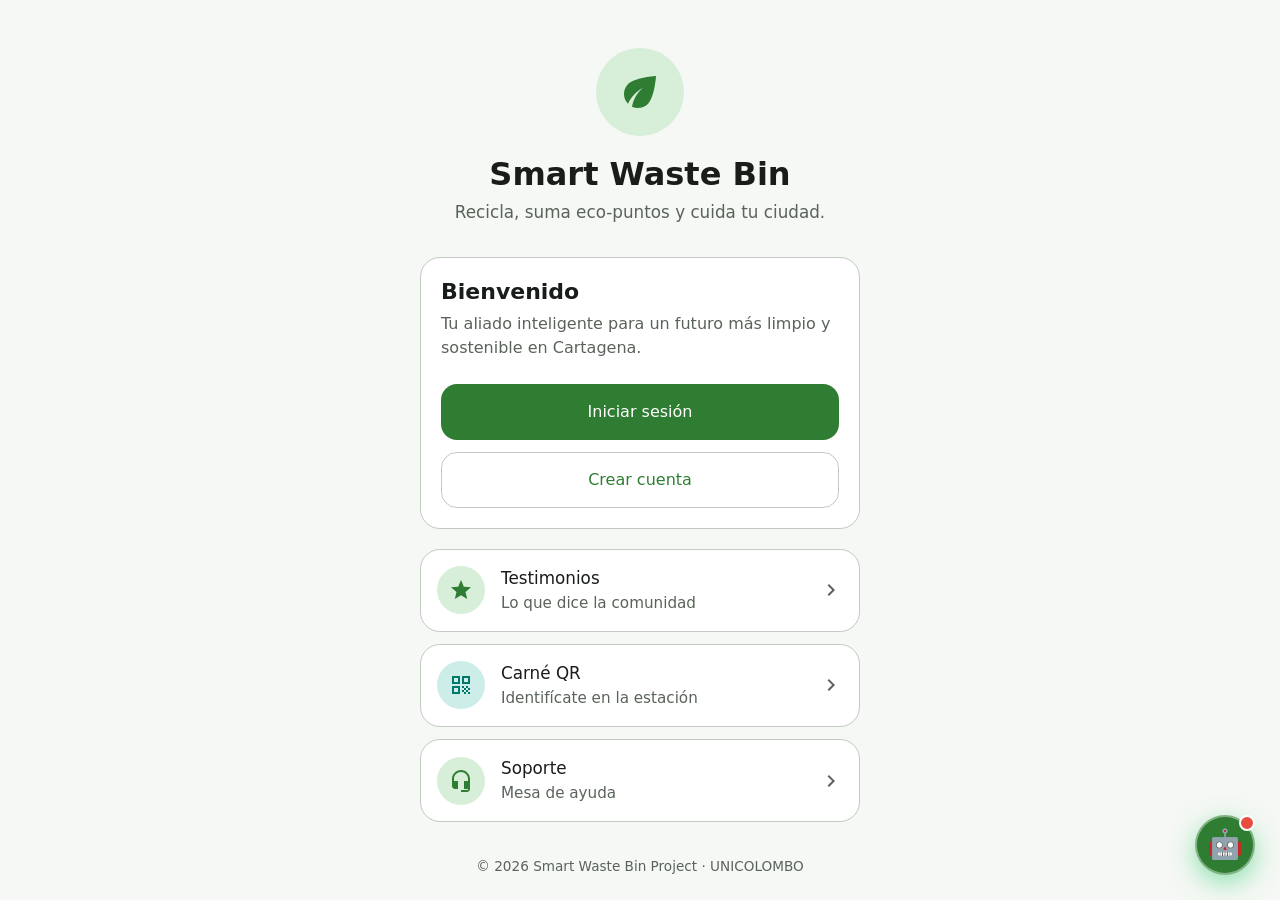
==== index.html @ be02cf85 "Smart Waste Bin: web, API móvil y despliegue en Render + Aiven - Web y API comparten base de datos y" ====
<!DOCTYPE html>
<html lang="es">
<head>
    <meta charset="UTF-8">
    <meta name="viewport" content="width=device-width, initial-scale=1.0">
    <meta http-equiv="Cache-Control" content="no-cache, must-revalidate">
    <title>Smart Waste Bin</title>
    <link rel="stylesheet" href="eco_widgets.css">
    <link rel="stylesheet" href="app.css">
</head>
<body>
    <main class="acceso">
        <div class="acceso-marca">
            <span class="circulo grande"><svg class="icono"><use href="iconos.svg#eco"></use></svg></span>
            <h1>Smart Waste Bin</h1>
            <p>Recicla, suma eco-puntos y cuida tu ciudad.</p>
        </div>

        <div class="tarjeta">
            <h2 style="font-size:1.375rem">Bienvenido</h2>
            <p class="texto-sec" style="margin:6px 0 0">Tu aliado inteligente para un futuro más limpio y sostenible en Cartagena.</p>
            <div class="botones">
                <a href="login.html" class="boton bloque">Iniciar sesión</a>
                <a href="insertar_usuario.html" class="boton contorno bloque">Crear cuenta</a>
            </div>
        </div>

        <div class="acciones" style="width:100%;max-width:440px;margin-top:20px;grid-template-columns:1fr">
            <button class="accion" type="button" onclick="window.abrirEcoModal('ecoModalTestimonios')">
                <span class="circulo"><svg class="icono"><use href="iconos.svg#star"></use></svg></span>
                <span class="accion-cuerpo"><span class="accion-titulo">Testimonios</span><br><span class="accion-sub">Lo que dice la comunidad</span></span>
                <svg class="icono"><use href="iconos.svg#chevron"></use></svg>
            </button>
            <button class="accion" type="button" onclick="window.abrirModalQR('Ciudadano UNICOLOMBO', '001')">
                <span class="circulo secundario"><svg class="icono"><use href="iconos.svg#qr"></use></svg></span>
                <span class="accion-cuerpo"><span class="accion-titulo">Carné QR</span><br><span class="accion-sub">Identifícate en la estación</span></span>
                <svg class="icono"><use href="iconos.svg#chevron"></use></svg>
            </button>
            <button class="accion" type="button" onclick="window.abrirEcoModal('ecoModalSoporte')">
                <span class="circulo"><svg class="icono"><use href="iconos.svg#soporte"></use></svg></span>
                <span class="accion-cuerpo"><span class="accion-titulo">Soporte</span><br><span class="accion-sub">Mesa de ayuda</span></span>
                <svg class="icono"><use href="iconos.svg#chevron"></use></svg>
            </button>
        </div>

        <div class="acceso-pie">&copy; 2026 Smart Waste Bin Project · UNICOLOMBO</div>
    </main>
    <script src="eco_widgets.js"></script>
</body>
</html>
---- eco_widgets.css ----
/* ==========================================================================
   SMART WASTE BIN (SWB) - ECO WIDGETS & NOTIFICATIONS SYSTEM
   Estilos para Chatbot Gemini, Testimonios, Soporte, Carné QR y Loading Screen
   Diseño: Glassmorphism responsivo con tonos verde ecológico (#2ecc71 / #27ae60)
   ========================================================================== */

:root {
    --eco-green: #2ecc71;
    --eco-dark-green: #27ae60;
    --eco-glass-bg: rgba(255, 255, 255, 0.12);
    --eco-glass-border: rgba(255, 255, 255, 0.25);
    --eco-glass-shadow: 0 8px 32px rgba(0, 0, 0, 0.3);
}

/* --------------------------------------------------------------------------
   1. OVERLAY DE PANTALLA DE CARGA (LOADING SCREEN DEL SISTEMA)
   -------------------------------------------------------------------------- */
#ecoLoadingOverlay {
    display: none;
    position: fixed;
    top: 0;
    left: 0;
    width: 100vw;
    height: 100vh;
    background: rgba(15, 23, 42, 0.75);
    backdrop-filter: blur(12px);
    -webkit-backdrop-filter: blur(12px);
    z-index: 99999;
    justify-content: center;
    align-items: center;
    flex-direction: column;
    color: white;
    font-family: 'Segoe UI', Tahoma, Geneva, Verdana, sans-serif;
    transition: all 0.3s ease;
}

.eco-spinner-container {
    position: relative;
    width: 80px;
    height: 80px;
    display: flex;
    justify-content: center;
    align-items: center;
}

.eco-spinner-ring {
    position: absolute;
    width: 100%;
    height: 100%;
    border-radius: 50%;
    border: 4px solid rgba(46, 204, 113, 0.2);
    border-top: 4px solid var(--eco-green);
    animation: ecoSpin 1s linear infinite;
}

.eco-spinner-icon {
    font-size: 2rem;
    animation: ecoPulse 1.5s ease-in-out infinite;
}

#ecoLoadingText {
    margin-top: 20px;
    font-size: 1.2rem;
    font-weight: 600;
    text-shadow: 0 2px 8px rgba(0,0,0,0.4);
    letter-spacing: 0.5px;
}

#ecoLoadingSubtext {
    margin-top: 6px;
    font-size: 0.9rem;
    color: rgba(255, 255, 255, 0.75);
}

@keyframes ecoSpin {
    0% { transform: rotate(0deg); }
    100% { transform: rotate(360deg); }
}

@keyframes ecoPulse {
    0%, 100% { transform: scale(0.9); opacity: 0.8; }
    50% { transform: scale(1.1); opacity: 1; }
}

/* --------------------------------------------------------------------------
   2. BOTÓN FLOTANTE Y VENTANA CHATBOT (GEMINI ECO-AI)
   -------------------------------------------------------------------------- */
.eco-chatbot-fab {
    position: fixed;
    bottom: 25px;
    right: 25px;
    background: linear-gradient(135deg, #2ecc71, #0f766e);
    color: white;
    width: 60px;
    height: 60px;
    border-radius: 50%;
    box-shadow: 0 8px 25px rgba(46, 204, 113, 0.5);
    display: flex;
    justify-content: center;
    align-items: center;
    cursor: pointer;
    z-index: 9999;
    transition: all 0.3s cubic-bezier(0.175, 0.885, 0.32, 1.275);
    border: 2px solid rgba(255, 255, 255, 0.4);
}

.eco-chatbot-fab:hover {
    transform: scale(1.1) translateY(-3px);
    box-shadow: 0 12px 30px rgba(46, 204, 113, 0.7);
}

.eco-chatbot-badge {
    position: absolute;
    top: -2px;
    right: -2px;
    background: #e74c3c;
    width: 16px;
    height: 16px;
    border-radius: 50%;
    border: 2px solid white;
}

/* Ventana emergente del Chatbot */
.eco-chat-window {
    display: none;
    position: fixed;
    bottom: 95px;
    right: 25px;
    width: 380px;
    max-width: calc(100vw - 40px);
    height: 520px;
    max-height: calc(100vh - 120px);
    background: rgba(20, 30, 45, 0.85);
    backdrop-filter: blur(25px);
    -webkit-backdrop-filter: blur(25px);
    border-radius: 20px;
    border: 1px solid rgba(255, 255, 255, 0.25);
    box-shadow: 0 15px 45px rgba(0, 0, 0, 0.5);
    z-index: 9999;
    flex-direction: column;
    overflow: hidden;
    font-family: 'Segoe UI', Tahoma, Geneva, Verdana, sans-serif;
    color: white;
    animation: ecoSlideUp 0.3s ease forwards;
}

@keyframes ecoSlideUp {
    from { opacity: 0; transform: translateY(20px); }
    to { opacity: 1; transform: translateY(0); }
}

.eco-chat-header {
    background: linear-gradient(135deg, rgba(46, 204, 113, 0.3), rgba(15, 118, 110, 0.4));
    padding: 14px 18px;
    display: flex;
    justify-content: space-between;
    align-items: center;
    border-bottom: 1px solid rgba(255, 255, 255, 0.15);
}

.eco-chat-title {
    display: flex;
    align-items: center;
    gap: 10px;
    font-weight: 700;
    font-size: 1.05rem;
}

.eco-chat-status {
    font-size: 0.75rem;
    color: #2ecc71;
    display: flex;
    align-items: center;
    gap: 5px;
}

.eco-chat-status::before {
    content: '';
    display: inline-block;
    width: 7px;
    height: 7px;
    background: #2ecc71;
    border-radius: 50%;
    box-shadow: 0 0 8px #2ecc71;
}

.eco-chat-close {
    background: none;
    border: none;
    color: rgba(255, 255, 255, 0.8);
    font-size: 1.4rem;
    cursor: pointer;
    line-height: 1;
}

.eco-chat-body {
    flex: 1;
    padding: 16px;
    overflow-y: auto;
    display: flex;
    flex-direction: column;
    gap: 12px;
}

/* Burbujas de chat */
.eco-msg {
    max-width: 82%;
    padding: 10px 14px;
    border-radius: 14px;
    font-size: 0.92rem;
    line-height: 1.45;
    word-break: break-word;
}

.eco-msg-bot {
    background: rgba(255, 255, 255, 0.15);
    border: 1px solid rgba(255, 255, 255, 0.15);
    align-self: flex-start;
    border-bottom-left-radius: 4px;
}

.eco-msg-user {
    background: var(--eco-dark-green);
    align-self: flex-end;
    border-bottom-right-radius: 4px;
    box-shadow: 0 3px 10px rgba(46, 204, 113, 0.3);
}

/* Sugerencias rápidas (Chips) */
.eco-chips-container {
    display: flex;
    flex-wrap: wrap;
    gap: 6px;
    margin-top: 4px;
}

.eco-chip {
    background: rgba(46, 204, 113, 0.2);
    border: 1px solid rgba(46, 204, 113, 0.4);
    color: #e2f8ec;
    padding: 6px 11px;
    border-radius: 15px;
    font-size: 0.8rem;
    cursor: pointer;
    transition: all 0.2s;
}

.eco-chip:hover {
    background: rgba(46, 204, 113, 0.4);
    transform: translateY(-1px);
}

.eco-chat-footer {
    padding: 10px 14px;
    border-top: 1px solid rgba(255, 255, 255, 0.15);
    background: rgba(0, 0, 0, 0.2);
    display: flex;
    gap: 8px;
}

.eco-chat-input {
    flex: 1;
    background: rgba(255, 255, 255, 0.1);
    border: 1px solid rgba(255, 255, 255, 0.25);
    border-radius: 20px;
    padding: 10px 16px;
    color: white;
    font-size: 0.9rem;
    outline: none;
}

.eco-chat-input:focus {
    border-color: var(--eco-green);
    background: rgba(255, 255, 255, 0.18);
}

.eco-chat-send {
    background: var(--eco-green);
    border: none;
    color: white;
    width: 38px;
    height: 38px;
    border-radius: 50%;
    cursor: pointer;
    display: flex;
    justify-content: center;
    align-items: center;
    transition: background 0.2s;
}

.eco-chat-send:hover {
    background: var(--eco-dark-green);
}

/* --------------------------------------------------------------------------
   3. MODAL UNIVERSAL PARA SOPORTE, TESTIMONIOS Y CARNÉ QR
   -------------------------------------------------------------------------- */
.eco-modal-backdrop {
    display: none;
    position: fixed;
    top: 0;
    left: 0;
    width: 100vw;
    height: 100vh;
    background: rgba(0, 0, 0, 0.7);
    backdrop-filter: blur(10px);
    -webkit-backdrop-filter: blur(10px);
    z-index: 10000;
    justify-content: center;
    align-items: center;
    padding: 20px;
    box-sizing: border-box;
    animation: ecoFadeIn 0.25s ease;
}

@keyframes ecoFadeIn {
    from { opacity: 0; }
    to { opacity: 1; }
}

.eco-modal-card {
    background: rgba(26, 38, 57, 0.92);
    border: 1px solid rgba(255, 255, 255, 0.25);
    border-radius: 24px;
    box-shadow: 0 20px 50px rgba(0, 0, 0, 0.6);
    width: 100%;
    max-width: 500px;
    max-height: 90vh;
    overflow-y: auto;
    padding: 28px;
    color: white;
    font-family: 'Segoe UI', Tahoma, Geneva, Verdana, sans-serif;
    position: relative;
    animation: ecoScaleUp 0.25s ease;
}

@keyframes ecoScaleUp {
    from { transform: scale(0.9); opacity: 0; }
    to { transform: scale(1); opacity: 1; }
}

.eco-modal-close {
    position: absolute;
    top: 20px;
    right: 20px;
    background: rgba(255, 255, 255, 0.1);
    border: none;
    width: 32px;
    height: 32px;
    border-radius: 50%;
    color: white;
    font-size: 1.2rem;
    cursor: pointer;
    display: flex;
    justify-content: center;
    align-items: center;
    transition: all 0.2s;
}

.eco-modal-close:hover {
    background: rgba(231, 76, 60, 0.8);
    transform: rotate(90deg);
}

.eco-modal-title {
    font-size: 1.4rem;
    font-weight: 700;
    margin-bottom: 8px;
    display: flex;
    align-items: center;
    gap: 10px;
    color: var(--eco-green);
}

.eco-modal-subtitle {
    font-size: 0.95rem;
    color: rgba(255, 255, 255, 0.8);
    margin-bottom: 20px;
    line-height: 1.5;
}

/* Tarjeta del Carné QR */
.eco-qr-card {
    background: white;
    border-radius: 18px;
    padding: 22px;
    text-align: center;
    color: #2c3e50;
    margin: 15px 0;
    box-shadow: 0 8px 25px rgba(0, 0, 0, 0.2);
}

.eco-qr-image {
    width: 190px;
    height: 190px;
    margin: 10px auto;
    border: 3px solid #2ecc71;
    border-radius: 12px;
    padding: 8px;
    background: white;
}

.eco-qr-holder {
    font-weight: 700;
    font-size: 1.15rem;
    color: #27ae60;
    margin-top: 8px;
}

.eco-qr-id {
    font-size: 0.9rem;
    color: #7f8c8d;
    font-family: monospace;
}

/* Sección de Testimonios y Estrellas */
.eco-testimonial-item {
    background: rgba(255, 255, 255, 0.08);
    border-radius: 14px;
    padding: 14px;
    margin-bottom: 12px;
    border: 1px solid rgba(255, 255, 255, 0.15);
}

.eco-stars {
    color: #f1c40f;
    font-size: 1.1rem;
    margin-bottom: 5px;
}

.eco-testimonial-text {
    font-size: 0.95rem;
    font-style: italic;
    line-height: 1.4;
    color: rgba(255, 255, 255, 0.95);
}

.eco-testimonial-author {
    font-size: 0.85rem;
    font-weight: 600;
    color: var(--eco-green);
    margin-top: 6px;
    text-align: right;
}

/* Calificación con estrellas interactivas */
.eco-star-rating {
    display: flex;
    justify-content: center;
    gap: 8px;
    font-size: 2rem;
    cursor: pointer;
    margin: 15px 0;
}

.eco-star-rating span {
    color: rgba(255, 255, 255, 0.3);
    transition: color 0.2s, transform 0.2s;
}

.eco-star-rating span.active,
.eco-star-rating span:hover {
    color: #f1c40f;
    transform: scale(1.15);
}

/* Botón estilizado general para modales */
.eco-btn-action {
    display: inline-flex;
    align-items: center;
    justify-content: center;
    gap: 8px;
    width: 100%;
    padding: 12px;
    border-radius: 12px;
    background: var(--eco-green);
    color: white;
    font-weight: 700;
    text-decoration: none;
    border: none;
    font-size: 1rem;
    cursor: pointer;
    box-shadow: 0 4px 15px rgba(46, 204, 113, 0.4);
    transition: all 0.2s;
    margin-top: 10px;
}

.eco-btn-action:hover {
    background: var(--eco-dark-green);
    transform: translateY(-2px);
    box-shadow: 0 6px 20px rgba(46, 204, 113, 0.6);
}

.eco-btn-whatsapp {
    background: #25d366 !important;
    box-shadow: 0 4px 15px rgba(37, 211, 102, 0.4) !important;
}

.eco-btn-whatsapp:hover {
    background: #1da851 !important;
}
---- app.css ----
/* ==========================================================================
   SMART WASTE BIN - Sistema de diseño web
   Mismo lenguaje visual que la app móvil (Material 3, verde ecológico,
   tarjetas redondeadas, modo claro / oscuro automático).
   ========================================================================== */

:root {
    --primario: #2E7D32;
    --sobre-primario: #FFFFFF;
    --primario-cont: #D7EED8;
    --sobre-primario-cont: #0B2E13;
    --secundario: #00796B;
    --secundario-cont: #CDEDE8;
    --fondo: #F5F8F4;
    --superficie: #FFFFFF;
    --superficie-var: #E3EAE2;
    --texto: #191D19;
    --texto-sec: #5A635A;
    --borde: #C2CAC1;
    --error: #BA1A1A;
    --error-cont: #FFDAD6;
    --ok: #2E7D32;
    --alerta: #C77700;
    --llena: #C62828;
    --hero-1: #1B5E20;
    --hero-2: #2E9E5B;
    --admin: #1565C0;
    --sombra: 0 1px 3px rgba(0, 0, 0, .06), 0 6px 18px rgba(0, 0, 0, .05);
    --radio: 20px;
    --radio-campo: 14px;
    --fuente: "Roboto", system-ui, -apple-system, "Segoe UI", sans-serif;
    color-scheme: light;
}

@media (prefers-color-scheme: dark) {
    :root {
        --primario: #86D78C;
        --sobre-primario: #00390D;
        --primario-cont: #1D4F24;
        --sobre-primario-cont: #D7EED8;
        --secundario: #82D5C8;
        --secundario-cont: #0F4A43;
        --fondo: #0F1410;
        --superficie: #171D18;
        --superficie-var: #252D26;
        --texto: #E0E4DD;
        --texto-sec: #A8B2A8;
        --borde: #3E473F;
        --error: #FFB4AB;
        --error-cont: #5C1A16;
        --ok: #7BD383;
        --alerta: #FFB74D;
        --llena: #FF8A80;
        --hero-1: #14451A;
        --hero-2: #22754A;
        --admin: #90CAF9;
        --sombra: 0 1px 3px rgba(0, 0, 0, .4);
        color-scheme: dark;
    }
}

*, *::before, *::after { box-sizing: border-box; }

html, body { margin: 0; }

body {
    font-family: var(--fuente);
    background: var(--fondo);
    color: var(--texto);
    font-size: 16px;
    line-height: 1.5;
    -webkit-font-smoothing: antialiased;
    min-height: 100vh;
}

a { color: var(--primario); }

h1, h2, h3 { margin: 0; line-height: 1.25; }

.icono { width: 24px; height: 24px; fill: currentColor; flex-shrink: 0; }
.icono-sm { width: 20px; height: 20px; }

.oculto { display: none !important; }
.texto-sec { color: var(--texto-sec); }
.centrado { text-align: center; }

/* ---------------------------------------------------------------- Estructura */

.contenedor { width: 100%; max-width: 1080px; margin: 0 auto; padding: 0 20px 48px; }
.contenedor-angosto { max-width: 560px; }

.barra {
    position: sticky; top: 0; z-index: 50;
    background: color-mix(in srgb, var(--fondo) 88%, transparent);
    backdrop-filter: blur(10px);
    -webkit-backdrop-filter: blur(10px);
}
.barra-interior {
    max-width: 1080px; margin: 0 auto; padding: 14px 20px;
    display: flex; align-items: center; gap: 12px;
}
.barra-titulo { font-size: 1.375rem; font-weight: 700; flex: 1; min-width: 0; white-space: nowrap; overflow: hidden; text-overflow: ellipsis; }
.marca { display: flex; align-items: center; gap: 10px; text-decoration: none; color: var(--texto); }
.marca .icono { color: var(--primario); }

.boton-icono {
    width: 44px; height: 44px; border-radius: 50%;
    display: inline-flex; align-items: center; justify-content: center;
    border: 0; background: transparent; color: var(--texto); cursor: pointer;
    text-decoration: none; flex-shrink: 0;
}
.boton-icono:hover { background: var(--superficie-var); }

.pildora-puntos {
    display: inline-flex; align-items: center; gap: 6px;
    background: var(--primario-cont); color: var(--sobre-primario-cont);
    padding: 6px 14px; border-radius: 100px; font-weight: 700; font-size: .9rem; white-space: nowrap;
}

/* Menú de usuario */
.menu { position: relative; }
.menu-lista {
    position: absolute; right: 0; top: calc(100% + 8px); min-width: 230px;
    background: var(--superficie); border: 1px solid var(--borde); border-radius: 16px;
    box-shadow: 0 8px 28px rgba(0, 0, 0, .16); padding: 6px; display: none; z-index: 60;
}
.menu.abierto .menu-lista { display: block; }
.menu-item {
    display: flex; align-items: center; gap: 12px; width: 100%;
    padding: 10px 12px; border-radius: 10px; border: 0; background: none;
    color: var(--texto); text-decoration: none; font: inherit; font-size: .95rem; cursor: pointer; text-align: left;
}
.menu-item:hover { background: var(--superficie-var); }
.menu-item .icono { width: 20px; height: 20px; color: var(--texto-sec); }
.menu-item.peligro, .menu-item.peligro .icono { color: var(--error); }
.menu-separador { height: 1px; background: var(--borde); margin: 6px 4px; }

/* ---------------------------------------------------------------- Encabezados */

.encabezado { margin: 8px 0 20px; }
.encabezado h1 { font-size: 1.75rem; font-weight: 700; }
.encabezado p { margin: 4px 0 0; color: var(--texto-sec); }

.seccion-titulo { font-size: 1.05rem; font-weight: 700; margin: 28px 0 12px; }

/* ---------------------------------------------------------------- Tarjetas */

.tarjeta {
    background: var(--superficie); border: 1px solid var(--borde);
    border-radius: var(--radio); padding: 20px;
}
.tarjeta + .tarjeta { margin-top: 16px; }

.hero {
    background: linear-gradient(135deg, var(--hero-2), var(--hero-1));
    color: #fff; border-radius: 24px; padding: 24px; box-shadow: 0 6px 20px rgba(27, 94, 32, .25);
}
.hero-fila { display: flex; align-items: center; gap: 12px; }
.hero-etiqueta { opacity: .85; font-weight: 500; flex: 1; }
.hero-valor { font-size: clamp(2.4rem, 7vw, 3.4rem); font-weight: 700; line-height: 1.1; margin-top: 8px; }
.hero-sub { opacity: .85; font-size: 1.05rem; }
.hero-insignia { background: rgba(255, 255, 255, .2); padding: 4px 12px; border-radius: 100px; font-weight: 600; font-size: .9rem; }
.hero .progreso { margin-top: 20px; background: rgba(255, 255, 255, .25); }
.hero .progreso > span { background: #fff; }
.hero-nota { opacity: .85; font-size: .85rem; margin-top: 8px; }

.progreso { height: 8px; border-radius: 4px; background: var(--superficie-var); overflow: hidden; }
.progreso > span { display: block; height: 100%; border-radius: 4px; background: var(--primario); transition: width .6s ease; }

/* Tarjeta de acción (lista de opciones del panel) */
.acciones { display: grid; grid-template-columns: repeat(auto-fill, minmax(300px, 1fr)); gap: 12px; }
.accion {
    display: flex; align-items: center; gap: 16px; padding: 16px;
    background: var(--superficie); border: 1px solid var(--borde); border-radius: var(--radio);
    text-decoration: none; color: var(--texto); cursor: pointer; font: inherit; text-align: left; width: 100%;
    transition: background .15s, transform .15s;
}
.accion:hover { background: color-mix(in srgb, var(--primario) 6%, var(--superficie)); }
.accion:active { transform: scale(.99); }
.accion-cuerpo { flex: 1; min-width: 0; }
.accion-titulo { font-size: 1.05rem; font-weight: 500; }
.accion-sub { color: var(--texto-sec); font-size: .95rem; }
.accion > .icono:last-child { color: var(--texto-sec); }

.circulo {
    width: 48px; height: 48px; border-radius: 50%; flex-shrink: 0;
    display: inline-flex; align-items: center; justify-content: center;
    background: var(--primario-cont); color: var(--primario);
}
.circulo.secundario { background: var(--secundario-cont); color: var(--secundario); }
.circulo.grande { width: 88px; height: 88px; }
.circulo.grande .icono { width: 48px; height: 48px; }

/* Listas tipo tabla (filas con divisor) */
.lista { list-style: none; margin: 0; padding: 0; }
.lista > li { display: flex; align-items: center; gap: 14px; padding: 12px 0; border-bottom: 1px solid var(--borde); }
.lista > li:last-child { border-bottom: 0; }
.lista-cuerpo { flex: 1; min-width: 0; }
.lista-titulo { font-weight: 500; }
.lista-sub { color: var(--texto-sec); font-size: .9rem; }
.lista-valor { font-weight: 700; white-space: nowrap; }

/* ---------------------------------------------------------------- Formularios */

.campo { margin-bottom: 16px; }
.campo label, .campo-etiqueta { display: block; font-size: .9rem; font-weight: 500; color: var(--texto-sec); margin-bottom: 6px; }
.entrada { position: relative; display: flex; align-items: center; }
.entrada > .icono { position: absolute; left: 14px; color: var(--texto-sec); pointer-events: none; }
.entrada .sufijo { position: absolute; right: 16px; color: var(--texto-sec); pointer-events: none; }
.campo input, .campo select {
    width: 100%; min-height: 56px; padding: 14px 16px;
    font: inherit; color: var(--texto); background: var(--superficie);
    border: 1px solid var(--borde); border-radius: var(--radio-campo);
    outline: none; transition: border-color .15s, box-shadow .15s; appearance: none;
}
.entrada > .icono ~ input, .entrada > .icono ~ select { padding-left: 50px; }
.campo select {
    background-image: linear-gradient(45deg, transparent 50%, var(--texto-sec) 50%), linear-gradient(135deg, var(--texto-sec) 50%, transparent 50%);
    background-position: calc(100% - 22px) 50%, calc(100% - 16px) 50%;
    background-size: 6px 6px; background-repeat: no-repeat; padding-right: 44px;
}
.campo input:focus, .campo select:focus { border-color: var(--primario); box-shadow: 0 0 0 1px var(--primario); }
.campo input[readonly] { background: var(--superficie-var); color: var(--texto-sec); }
.campo input:user-invalid { border-color: var(--error); }
.ayuda { font-size: .85rem; color: var(--texto-sec); margin: 6px 4px 0; }
.ayuda.error { color: var(--error); }

.paso { font-size: .95rem; font-weight: 700; color: var(--primario); margin: 24px 0 8px; }
.paso:first-child { margin-top: 0; }

/* Chips (radio/checkbox o botones) */
.chips { display: flex; flex-wrap: wrap; gap: 8px; }
.chip { position: relative; }
.chip input { position: absolute; opacity: 0; pointer-events: none; }
.chip span, button.chip {
    display: inline-flex; align-items: center; gap: 6px; min-height: 40px; padding: 0 16px;
    border: 1px solid var(--borde); border-radius: 10px; background: var(--superficie);
    color: var(--texto); font: inherit; font-size: .95rem; font-weight: 500; cursor: pointer; user-select: none;
}
.chip input:checked + span { background: var(--secundario-cont); border-color: transparent; }
.chip input:checked + span::before { content: "✓"; font-weight: 700; }
.chip input:focus-visible + span, button.chip:focus-visible { outline: 2px solid var(--primario); outline-offset: 2px; }
button.chip:hover, .chip span:hover { background: var(--superficie-var); }

/* Selector segmentado (Nequi / Daviplata) */
.segmentado { display: grid; grid-template-columns: 1fr 1fr; border: 1px solid var(--borde); border-radius: 100px; overflow: hidden; }
.segmentado label { position: relative; }
.segmentado input { position: absolute; opacity: 0; }
.segmentado label > span {
    display: flex; align-items: center; justify-content: center; gap: 8px; min-height: 56px;
    font-weight: 500; font-size: 1.05rem; cursor: pointer;
}
.segmentado label + label > span { border-left: 1px solid var(--borde); }
.segmentado input:checked + span { background: var(--secundario-cont); }
.segmentado input:focus-visible + span { outline: 2px solid var(--primario); outline-offset: -3px; }

.resumen {
    display: flex; align-items: center; gap: 10px; margin-top: 16px;
    background: var(--primario-cont); color: var(--sobre-primario-cont);
    padding: 12px 18px; border-radius: 100px;
}

/* ---------------------------------------------------------------- Botones */

.boton {
    display: inline-flex; align-items: center; justify-content: center; gap: 8px;
    min-height: 56px; padding: 0 24px; border-radius: 16px; border: 0;
    background: var(--primario); color: var(--sobre-primario);
    font: inherit; font-size: 1rem; font-weight: 500; text-decoration: none; cursor: pointer;
    transition: filter .15s, transform .1s;
}
.boton:hover { filter: brightness(1.08); }
.boton:active { transform: scale(.99); }
.boton:disabled { opacity: .5; cursor: not-allowed; filter: none; }
.boton.bloque { width: 100%; }
.boton.contorno { background: transparent; color: var(--primario); border: 1px solid var(--borde); }
.boton.tonal { background: var(--secundario-cont); color: var(--texto); }
.boton.texto { background: transparent; color: var(--primario); min-height: 40px; padding: 0 12px; }
.boton.peligro { background: var(--error); color: #fff; }
.boton.pequeno { min-height: 36px; padding: 0 14px; border-radius: 10px; font-size: .9rem; }
.botones { display: flex; flex-direction: column; gap: 12px; margin-top: 24px; }

/* ---------------------------------------------------------------- Insignias y avisos */

.insignia {
    display: inline-flex; align-items: center; padding: 3px 10px; border-radius: 100px;
    font-size: .8rem; font-weight: 700; white-space: nowrap;
    background: color-mix(in srgb, currentColor 14%, transparent);
}
.insignia.ok { color: var(--ok); }
.insignia.alerta { color: var(--alerta); }
.insignia.llena { color: var(--llena); }
.insignia.admin { color: var(--admin); }
.insignia.neutra { color: var(--texto-sec); }

.aviso {
    display: flex; gap: 12px; align-items: flex-start; padding: 14px 16px; border-radius: 14px; margin-bottom: 16px;
    background: var(--error-cont); color: var(--texto);
}
.aviso .icono { color: var(--error); }

.positivo { color: var(--ok); }
.negativo { color: var(--llena); }

/* ---------------------------------------------------------------- Tablas (admin) */

.tabla-envoltura { overflow-x: auto; border: 1px solid var(--borde); border-radius: var(--radio); background: var(--superficie); }
table.tabla { width: 100%; border-collapse: collapse; min-width: 640px; }
.tabla th, .tabla td { padding: 14px 16px; text-align: left; border-bottom: 1px solid var(--borde); vertical-align: middle; }
.tabla th { font-size: .8rem; text-transform: uppercase; letter-spacing: .04em; color: var(--texto-sec); font-weight: 600; background: var(--superficie-var); }
.tabla tr:last-child td { border-bottom: 0; }

.estadisticas { display: grid; grid-template-columns: repeat(auto-fit, minmax(200px, 1fr)); gap: 12px; }
.estadistica { padding: 20px; }
.estadistica b { display: block; font-size: 1.8rem; line-height: 1.2; }
.estadistica span { color: var(--texto-sec); font-size: .9rem; }

.buscador { display: flex; gap: 8px; }
.buscador .campo { margin: 0; flex: 1; }

/* ---------------------------------------------------------------- Pantallas de acceso */

.acceso { min-height: 100vh; display: flex; flex-direction: column; align-items: center; padding: 48px 20px 24px; }
.acceso-marca { text-align: center; margin-bottom: 32px; }
.acceso-marca h1 { font-size: 2rem; font-weight: 700; margin-top: 18px; }
.acceso-marca p { color: var(--texto-sec); margin: 6px 0 0; font-size: 1.05rem; }
.acceso .tarjeta { width: 100%; max-width: 440px; }
.acceso-pie { margin-top: auto; padding-top: 32px; color: var(--texto-sec); font-size: .85rem; text-align: center; }
.volver { display: inline-flex; align-items: center; gap: 6px; color: var(--texto-sec); text-decoration: none; font-weight: 500; margin-bottom: 8px; }
.volver:hover { color: var(--texto); }

/* ---------------------------------------------------------------- Mapa */

.mapa { position: relative; border-radius: var(--radio); overflow: hidden; border: 1px solid var(--borde); }
.mapa img { display: block; width: 100%; height: auto; }
.marcador {
    position: absolute; width: 22px; height: 22px; border-radius: 50%; transform: translate(-50%, -50%);
    background: var(--ok); border: 3px solid #fff; box-shadow: 0 2px 8px rgba(0, 0, 0, .35); cursor: pointer;
}
.marcador.alerta { background: var(--alerta); }
.marcador.llena { background: var(--llena); animation: latido 1.6s infinite; }
@keyframes latido { 50% { box-shadow: 0 0 0 8px color-mix(in srgb, var(--llena) 35%, transparent); } }
.marcador .globo {
    position: absolute; bottom: calc(100% + 10px); left: 50%; transform: translateX(-50%);
    width: 220px; background: var(--superficie); color: var(--texto); border: 1px solid var(--borde);
    border-radius: 14px; padding: 12px; box-shadow: 0 8px 24px rgba(0, 0, 0, .2);
    opacity: 0; visibility: hidden; transition: opacity .15s; z-index: 5; font-size: .9rem;
}
.marcador:hover .globo, .marcador:focus .globo { opacity: 1; visibility: visible; }
.leyenda { display: flex; flex-wrap: wrap; gap: 16px; margin-top: 12px; color: var(--texto-sec); font-size: .9rem; }
.leyenda i { display: inline-block; width: 12px; height: 12px; border-radius: 50%; margin-right: 6px; vertical-align: -1px; }

/* ---------------------------------------------------------------- Comprobante */

.comprobante-valor { font-size: clamp(2rem, 8vw, 2.8rem); font-weight: 700; color: var(--primario); margin-top: 8px; }
.detalle { list-style: none; padding: 0; margin: 0; }
.detalle li { display: flex; justify-content: space-between; gap: 16px; padding: 12px 0; border-bottom: 1px solid var(--borde); }
.detalle li:last-child { border-bottom: 0; }
.detalle span { color: var(--texto-sec); }
.detalle b { text-align: right; word-break: break-all; }

/* ---------------------------------------------------------------- Widgets heredados (eco_widgets) */

.eco-modal-backdrop { background: rgba(0, 0, 0, .45) !important; }
.eco-modal-card, .eco-chat-window {
    background: var(--superficie) !important; color: var(--texto) !important;
    border: 1px solid var(--borde) !important; border-radius: 24px !important;
    box-shadow: 0 12px 40px rgba(0, 0, 0, .25) !important;
    backdrop-filter: none !important; -webkit-backdrop-filter: none !important;
}
.eco-modal-title, .eco-testimonial-text, .eco-qr-holder { color: var(--texto) !important; }
.eco-modal-subtitle, .eco-testimonial-author, .eco-qr-id, .eco-chat-status { color: var(--texto-sec) !important; }
.eco-modal-close, .eco-chat-close { color: var(--texto-sec) !important; background: transparent !important; }
.eco-testimonial-item, .eco-qr-card { background: var(--superficie-var) !important; border-color: transparent !important; }
.eco-btn-action, .eco-chat-send, .eco-chatbot-fab { background: var(--primario) !important; color: var(--sobre-primario) !important; border-radius: 16px !important; }
.eco-chatbot-fab { border-radius: 50% !important; }
.eco-chat-header { background: var(--primario) !important; color: var(--sobre-primario) !important; }
.eco-chat-header .eco-chat-status { color: inherit !important; opacity: .85; }
.eco-chat-body { background: var(--fondo) !important; }
.eco-msg-bot { background: var(--superficie) !important; color: var(--texto) !important; border: 1px solid var(--borde) !important; }
.eco-msg-user { background: var(--primario) !important; color: var(--sobre-primario) !important; }
.eco-chip { background: var(--secundario-cont) !important; color: var(--texto) !important; border-color: transparent !important; }
.eco-chat-footer { background: var(--superficie) !important; border-top: 1px solid var(--borde) !important; }
.eco-chat-input { background: var(--fondo) !important; color: var(--texto) !important; border: 1px solid var(--borde) !important; }
#ecoLoadingOverlay { background: color-mix(in srgb, var(--fondo) 80%, transparent) !important; }
#ecoLoadingText { color: var(--texto) !important; }
#ecoLoadingSubtext { color: var(--texto-sec) !important; }
.eco-spinner-ring { border-top-color: var(--primario) !important; }

/* SweetAlert2 con el mismo estilo */
.swal2-popup { border-radius: 24px !important; font-family: var(--fuente) !important; background: var(--superficie) !important; color: var(--texto) !important; }
.swal2-title { color: var(--texto) !important; }
.swal2-html-container { color: var(--texto-sec) !important; }
.swal2-confirm { background: var(--primario) !important; color: var(--sobre-primario) !important; border-radius: 14px !important; padding: 12px 28px !important; font-weight: 500 !important; }
.swal2-cancel { border-radius: 14px !important; padding: 12px 28px !important; }

/* ---------------------------------------------------------------- Responsivo */

@media (max-width: 600px) {
    .contenedor { padding: 0 16px 40px; }
    .barra-interior { padding: 10px 12px; }
    .encabezado h1 { font-size: 1.5rem; }
    .acciones { grid-template-columns: 1fr; }
    .ocultar-movil { display: none !important; }
}

@media print {
    .barra, .no-imprimir, .eco-chatbot-fab { display: none !important; }
    body { background: #fff; }
}
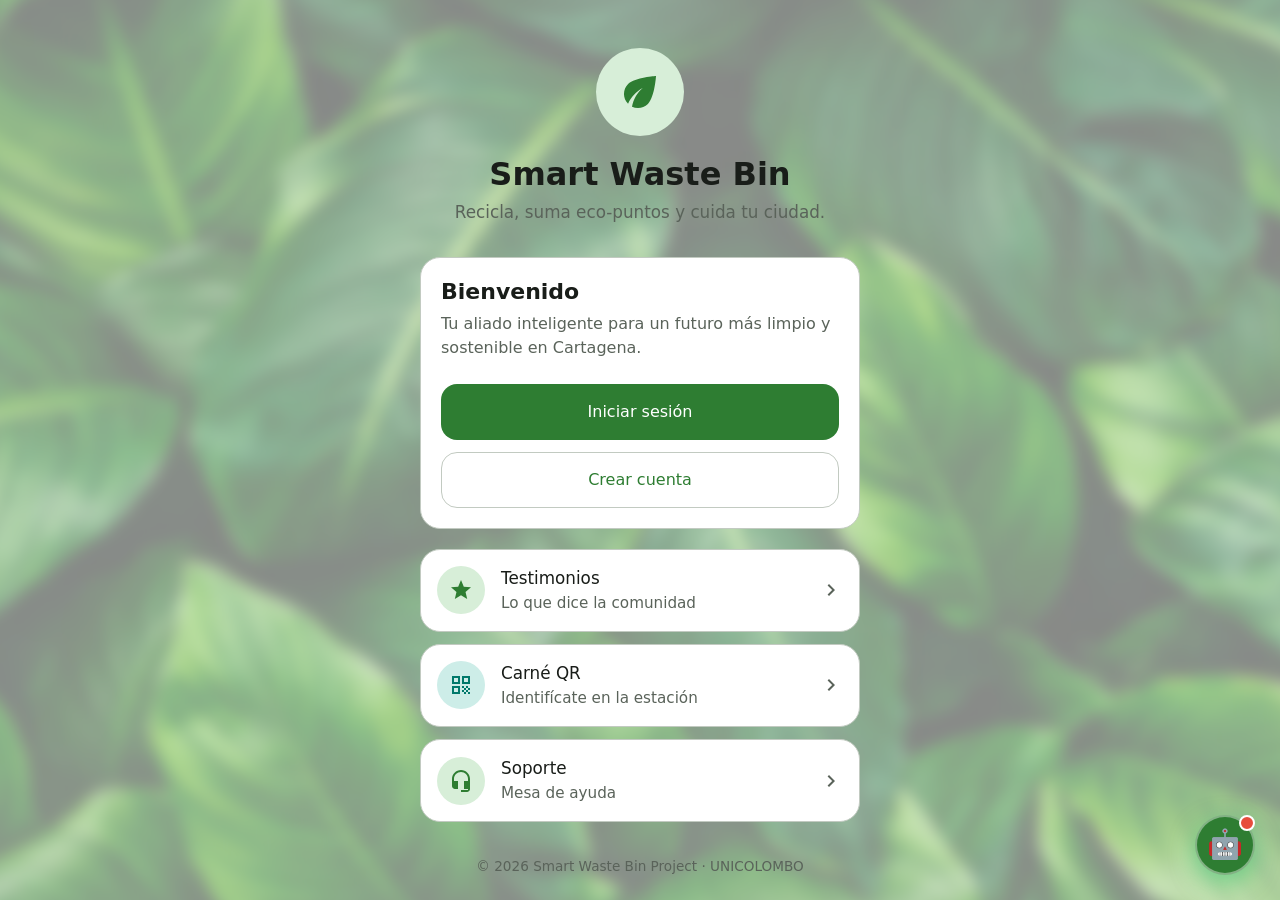
==== commit 37c1841c: "Web: logo de la hoja en la pestaña y datos de soporte del Grupo Smart Waste Bins" ====
--- a/index.html
+++ b/index.html
@@ -5,13 +5,14 @@
     <meta name="viewport" content="width=device-width, initial-scale=1.0">
     <meta http-equiv="Cache-Control" content="no-cache, must-revalidate">
     <title>Smart Waste Bin</title>
-    <link rel="stylesheet" href="eco_widgets.css">
-    <link rel="stylesheet" href="app.css">
+    <link rel="icon" type="image/svg+xml" href="assets/img/favicon.svg">
+    <link rel="stylesheet" href="assets/css/eco_widgets.css">
+    <link rel="stylesheet" href="assets/css/app.css">
 </head>
 <body>
     <main class="acceso">
         <div class="acceso-marca">
-            <span class="circulo grande"><svg class="icono"><use href="iconos.svg#eco"></use></svg></span>
+            <span class="circulo grande"><svg class="icono"><use href="assets/img/iconos.svg#eco"></use></svg></span>
             <h1>Smart Waste Bin</h1>
             <p>Recicla, suma eco-puntos y cuida tu ciudad.</p>
         </div>
@@ -20,31 +21,31 @@
             <h2 style="font-size:1.375rem">Bienvenido</h2>
             <p class="texto-sec" style="margin:6px 0 0">Tu aliado inteligente para un futuro más limpio y sostenible en Cartagena.</p>
             <div class="botones">
-                <a href="login.html" class="boton bloque">Iniciar sesión</a>
-                <a href="insertar_usuario.html" class="boton contorno bloque">Crear cuenta</a>
+                <a href="paginas/login.html" class="boton bloque">Iniciar sesión</a>
+                <a href="paginas/insertar_usuario.html" class="boton contorno bloque">Crear cuenta</a>
             </div>
         </div>
 
         <div class="acciones" style="width:100%;max-width:440px;margin-top:20px;grid-template-columns:1fr">
             <button class="accion" type="button" onclick="window.abrirEcoModal('ecoModalTestimonios')">
-                <span class="circulo"><svg class="icono"><use href="iconos.svg#star"></use></svg></span>
+                <span class="circulo"><svg class="icono"><use href="assets/img/iconos.svg#star"></use></svg></span>
                 <span class="accion-cuerpo"><span class="accion-titulo">Testimonios</span><br><span class="accion-sub">Lo que dice la comunidad</span></span>
-                <svg class="icono"><use href="iconos.svg#chevron"></use></svg>
+                <svg class="icono"><use href="assets/img/iconos.svg#chevron"></use></svg>
             </button>
             <button class="accion" type="button" onclick="window.abrirModalQR('Ciudadano UNICOLOMBO', '001')">
-                <span class="circulo secundario"><svg class="icono"><use href="iconos.svg#qr"></use></svg></span>
+                <span class="circulo secundario"><svg class="icono"><use href="assets/img/iconos.svg#qr"></use></svg></span>
                 <span class="accion-cuerpo"><span class="accion-titulo">Carné QR</span><br><span class="accion-sub">Identifícate en la estación</span></span>
-                <svg class="icono"><use href="iconos.svg#chevron"></use></svg>
+                <svg class="icono"><use href="assets/img/iconos.svg#chevron"></use></svg>
             </button>
             <button class="accion" type="button" onclick="window.abrirEcoModal('ecoModalSoporte')">
-                <span class="circulo"><svg class="icono"><use href="iconos.svg#soporte"></use></svg></span>
+                <span class="circulo"><svg class="icono"><use href="assets/img/iconos.svg#soporte"></use></svg></span>
                 <span class="accion-cuerpo"><span class="accion-titulo">Soporte</span><br><span class="accion-sub">Mesa de ayuda</span></span>
-                <svg class="icono"><use href="iconos.svg#chevron"></use></svg>
+                <svg class="icono"><use href="assets/img/iconos.svg#chevron"></use></svg>
             </button>
         </div>
 
         <div class="acceso-pie">&copy; 2026 Smart Waste Bin Project · UNICOLOMBO</div>
     </main>
-    <script src="eco_widgets.js"></script>
+    <script src="assets/js/eco_widgets.js"></script>
 </body>
 </html>
--- a/assets/css/eco_widgets.css
+++ b/assets/css/eco_widgets.css
@@ -0,0 +1,501 @@
+/* ==========================================================================
+   SMART WASTE BIN (SWB) - ECO WIDGETS & NOTIFICATIONS SYSTEM
+   Estilos para Chatbot Gemini, Testimonios, Soporte, Carné QR y Loading Screen
+   Diseño: Glassmorphism responsivo con tonos verde ecológico (#2ecc71 / #27ae60)
+   ========================================================================== */
+
+:root {
+    --eco-green: #2ecc71;
+    --eco-dark-green: #27ae60;
+    --eco-glass-bg: rgba(255, 255, 255, 0.12);
+    --eco-glass-border: rgba(255, 255, 255, 0.25);
+    --eco-glass-shadow: 0 8px 32px rgba(0, 0, 0, 0.3);
+}
+
+/* --------------------------------------------------------------------------
+   1. OVERLAY DE PANTALLA DE CARGA (LOADING SCREEN DEL SISTEMA)
+   -------------------------------------------------------------------------- */
+#ecoLoadingOverlay {
+    display: none;
+    position: fixed;
+    top: 0;
+    left: 0;
+    width: 100vw;
+    height: 100vh;
+    background: rgba(15, 23, 42, 0.75);
+    backdrop-filter: blur(12px);
+    -webkit-backdrop-filter: blur(12px);
+    z-index: 99999;
+    justify-content: center;
+    align-items: center;
+    flex-direction: column;
+    color: white;
+    font-family: 'Segoe UI', Tahoma, Geneva, Verdana, sans-serif;
+    transition: all 0.3s ease;
+}
+
+.eco-spinner-container {
+    position: relative;
+    width: 80px;
+    height: 80px;
+    display: flex;
+    justify-content: center;
+    align-items: center;
+}
+
+.eco-spinner-ring {
+    position: absolute;
+    width: 100%;
+    height: 100%;
+    border-radius: 50%;
+    border: 4px solid rgba(46, 204, 113, 0.2);
+    border-top: 4px solid var(--eco-green);
+    animation: ecoSpin 1s linear infinite;
+}
+
+.eco-spinner-icon {
+    font-size: 2rem;
+    animation: ecoPulse 1.5s ease-in-out infinite;
+}
+
+#ecoLoadingText {
+    margin-top: 20px;
+    font-size: 1.2rem;
+    font-weight: 600;
+    text-shadow: 0 2px 8px rgba(0,0,0,0.4);
+    letter-spacing: 0.5px;
+}
+
+#ecoLoadingSubtext {
+    margin-top: 6px;
+    font-size: 0.9rem;
+    color: rgba(255, 255, 255, 0.75);
+}
+
+@keyframes ecoSpin {
+    0% { transform: rotate(0deg); }
+    100% { transform: rotate(360deg); }
+}
+
+@keyframes ecoPulse {
+    0%, 100% { transform: scale(0.9); opacity: 0.8; }
+    50% { transform: scale(1.1); opacity: 1; }
+}
+
+/* --------------------------------------------------------------------------
+   2. BOTÓN FLOTANTE Y VENTANA CHATBOT (GEMINI ECO-AI)
+   -------------------------------------------------------------------------- */
+.eco-chatbot-fab {
+    position: fixed;
+    bottom: 25px;
+    right: 25px;
+    background: linear-gradient(135deg, #2ecc71, #0f766e);
+    color: white;
+    width: 60px;
+    height: 60px;
+    border-radius: 50%;
+    box-shadow: 0 8px 25px rgba(46, 204, 113, 0.5);
+    display: flex;
+    justify-content: center;
+    align-items: center;
+    cursor: pointer;
+    z-index: 9999;
+    transition: all 0.3s cubic-bezier(0.175, 0.885, 0.32, 1.275);
+    border: 2px solid rgba(255, 255, 255, 0.4);
+}
+
+.eco-chatbot-fab:hover {
+    transform: scale(1.1) translateY(-3px);
+    box-shadow: 0 12px 30px rgba(46, 204, 113, 0.7);
+}
+
+.eco-chatbot-badge {
+    position: absolute;
+    top: -2px;
+    right: -2px;
+    background: #e74c3c;
+    width: 16px;
+    height: 16px;
+    border-radius: 50%;
+    border: 2px solid white;
+}
+
+/* Ventana emergente del Chatbot */
+.eco-chat-window {
+    display: none;
+    position: fixed;
+    bottom: 95px;
+    right: 25px;
+    width: 380px;
+    max-width: calc(100vw - 40px);
+    height: 520px;
+    max-height: calc(100vh - 120px);
+    background: rgba(20, 30, 45, 0.85);
+    backdrop-filter: blur(25px);
+    -webkit-backdrop-filter: blur(25px);
+    border-radius: 20px;
+    border: 1px solid rgba(255, 255, 255, 0.25);
+    box-shadow: 0 15px 45px rgba(0, 0, 0, 0.5);
+    z-index: 9999;
+    flex-direction: column;
+    overflow: hidden;
+    font-family: 'Segoe UI', Tahoma, Geneva, Verdana, sans-serif;
+    color: white;
+    animation: ecoSlideUp 0.3s ease forwards;
+}
+
+@keyframes ecoSlideUp {
+    from { opacity: 0; transform: translateY(20px); }
+    to { opacity: 1; transform: translateY(0); }
+}
+
+.eco-chat-header {
+    background: linear-gradient(135deg, rgba(46, 204, 113, 0.3), rgba(15, 118, 110, 0.4));
+    padding: 14px 18px;
+    display: flex;
+    justify-content: space-between;
+    align-items: center;
+    border-bottom: 1px solid rgba(255, 255, 255, 0.15);
+}
+
+.eco-chat-title {
+    display: flex;
+    align-items: center;
+    gap: 10px;
+    font-weight: 700;
+    font-size: 1.05rem;
+}
+
+.eco-chat-status {
+    font-size: 0.75rem;
+    color: #2ecc71;
+    display: flex;
+    align-items: center;
+    gap: 5px;
+}
+
+.eco-chat-status::before {
+    content: '';
+    display: inline-block;
+    width: 7px;
+    height: 7px;
+    background: #2ecc71;
+    border-radius: 50%;
+    box-shadow: 0 0 8px #2ecc71;
+}
+
+.eco-chat-close {
+    background: none;
+    border: none;
+    color: rgba(255, 255, 255, 0.8);
+    font-size: 1.4rem;
+    cursor: pointer;
+    line-height: 1;
+}
+
+.eco-chat-body {
+    flex: 1;
+    padding: 16px;
+    overflow-y: auto;
+    display: flex;
+    flex-direction: column;
+    gap: 12px;
+}
+
+/* Burbujas de chat */
+.eco-msg {
+    max-width: 82%;
+    padding: 10px 14px;
+    border-radius: 14px;
+    font-size: 0.92rem;
+    line-height: 1.45;
+    word-break: break-word;
+}
+
+.eco-msg-bot {
+    background: rgba(255, 255, 255, 0.15);
+    border: 1px solid rgba(255, 255, 255, 0.15);
+    align-self: flex-start;
+    border-bottom-left-radius: 4px;
+}
+
+.eco-msg-user {
+    background: var(--eco-dark-green);
+    align-self: flex-end;
+    border-bottom-right-radius: 4px;
+    box-shadow: 0 3px 10px rgba(46, 204, 113, 0.3);
+}
+
+/* Sugerencias rápidas (Chips) */
+.eco-chips-container {
+    display: flex;
+    flex-wrap: wrap;
+    gap: 6px;
+    margin-top: 4px;
+}
+
+.eco-chip {
+    background: rgba(46, 204, 113, 0.2);
+    border: 1px solid rgba(46, 204, 113, 0.4);
+    color: #e2f8ec;
+    padding: 6px 11px;
+    border-radius: 15px;
+    font-size: 0.8rem;
+    cursor: pointer;
+    transition: all 0.2s;
+}
+
+.eco-chip:hover {
+    background: rgba(46, 204, 113, 0.4);
+    transform: translateY(-1px);
+}
+
+.eco-chat-footer {
+    padding: 10px 14px;
+    border-top: 1px solid rgba(255, 255, 255, 0.15);
+    background: rgba(0, 0, 0, 0.2);
+    display: flex;
+    gap: 8px;
+}
+
+.eco-chat-input {
+    flex: 1;
+    background: rgba(255, 255, 255, 0.1);
+    border: 1px solid rgba(255, 255, 255, 0.25);
+    border-radius: 20px;
+    padding: 10px 16px;
+    color: white;
+    font-size: 0.9rem;
+    outline: none;
+}
+
+.eco-chat-input:focus {
+    border-color: var(--eco-green);
+    background: rgba(255, 255, 255, 0.18);
+}
+
+.eco-chat-send {
+    background: var(--eco-green);
+    border: none;
+    color: white;
+    width: 38px;
+    height: 38px;
+    border-radius: 50%;
+    cursor: pointer;
+    display: flex;
+    justify-content: center;
+    align-items: center;
+    transition: background 0.2s;
+}
+
+.eco-chat-send:hover {
+    background: var(--eco-dark-green);
+}
+
+/* --------------------------------------------------------------------------
+   3. MODAL UNIVERSAL PARA SOPORTE, TESTIMONIOS Y CARNÉ QR
+   -------------------------------------------------------------------------- */
+.eco-modal-backdrop {
+    display: none;
+    position: fixed;
+    top: 0;
+    left: 0;
+    width: 100vw;
+    height: 100vh;
+    background: rgba(0, 0, 0, 0.7);
+    backdrop-filter: blur(10px);
+    -webkit-backdrop-filter: blur(10px);
+    z-index: 10000;
+    justify-content: center;
+    align-items: center;
+    padding: 20px;
+    box-sizing: border-box;
+    animation: ecoFadeIn 0.25s ease;
+}
+
+@keyframes ecoFadeIn {
+    from { opacity: 0; }
+    to { opacity: 1; }
+}
+
+.eco-modal-card {
+    background: rgba(26, 38, 57, 0.92);
+    border: 1px solid rgba(255, 255, 255, 0.25);
+    border-radius: 24px;
+    box-shadow: 0 20px 50px rgba(0, 0, 0, 0.6);
+    width: 100%;
+    max-width: 500px;
+    max-height: 90vh;
+    overflow-y: auto;
+    padding: 28px;
+    color: white;
+    font-family: 'Segoe UI', Tahoma, Geneva, Verdana, sans-serif;
+    position: relative;
+    animation: ecoScaleUp 0.25s ease;
+}
+
+@keyframes ecoScaleUp {
+    from { transform: scale(0.9); opacity: 0; }
+    to { transform: scale(1); opacity: 1; }
+}
+
+.eco-modal-close {
+    position: absolute;
+    top: 20px;
+    right: 20px;
+    background: rgba(255, 255, 255, 0.1);
+    border: none;
+    width: 32px;
+    height: 32px;
+    border-radius: 50%;
+    color: white;
+    font-size: 1.2rem;
+    cursor: pointer;
+    display: flex;
+    justify-content: center;
+    align-items: center;
+    transition: all 0.2s;
+}
+
+.eco-modal-close:hover {
+    background: rgba(231, 76, 60, 0.8);
+    transform: rotate(90deg);
+}
+
+.eco-modal-title {
+    font-size: 1.4rem;
+    font-weight: 700;
+    margin-bottom: 8px;
+    display: flex;
+    align-items: center;
+    gap: 10px;
+    color: var(--eco-green);
+}
+
+.eco-modal-subtitle {
+    font-size: 0.95rem;
+    color: rgba(255, 255, 255, 0.8);
+    margin-bottom: 20px;
+    line-height: 1.5;
+}
+
+/* Tarjeta del Carné QR */
+.eco-qr-card {
+    background: white;
+    border-radius: 18px;
+    padding: 22px;
+    text-align: center;
+    color: #2c3e50;
+    margin: 15px 0;
+    box-shadow: 0 8px 25px rgba(0, 0, 0, 0.2);
+}
+
+.eco-qr-image {
+    width: 190px;
+    height: 190px;
+    margin: 10px auto;
+    border: 3px solid #2ecc71;
+    border-radius: 12px;
+    padding: 8px;
+    background: white;
+}
+
+.eco-qr-holder {
+    font-weight: 700;
+    font-size: 1.15rem;
+    color: #27ae60;
+    margin-top: 8px;
+}
+
+.eco-qr-id {
+    font-size: 0.9rem;
+    color: #7f8c8d;
+    font-family: monospace;
+}
+
+/* Sección de Testimonios y Estrellas */
+.eco-testimonial-item {
+    background: rgba(255, 255, 255, 0.08);
+    border-radius: 14px;
+    padding: 14px;
+    margin-bottom: 12px;
+    border: 1px solid rgba(255, 255, 255, 0.15);
+}
+
+.eco-stars {
+    color: #f1c40f;
+    font-size: 1.1rem;
+    margin-bottom: 5px;
+}
+
+.eco-testimonial-text {
+    font-size: 0.95rem;
+    font-style: italic;
+    line-height: 1.4;
+    color: rgba(255, 255, 255, 0.95);
+}
+
+.eco-testimonial-author {
+    font-size: 0.85rem;
+    font-weight: 600;
+    color: var(--eco-green);
+    margin-top: 6px;
+    text-align: right;
+}
+
+/* Calificación con estrellas interactivas */
+.eco-star-rating {
+    display: flex;
+    justify-content: center;
+    gap: 8px;
+    font-size: 2rem;
+    cursor: pointer;
+    margin: 15px 0;
+}
+
+.eco-star-rating span {
+    color: rgba(255, 255, 255, 0.3);
+    transition: color 0.2s, transform 0.2s;
+}
+
+.eco-star-rating span.active,
+.eco-star-rating span:hover {
+    color: #f1c40f;
+    transform: scale(1.15);
+}
+
+/* Botón estilizado general para modales */
+.eco-btn-action {
+    display: inline-flex;
+    align-items: center;
+    justify-content: center;
+    gap: 8px;
+    width: 100%;
+    padding: 12px;
+    border-radius: 12px;
+    background: var(--eco-green);
+    color: white;
+    font-weight: 700;
+    text-decoration: none;
+    border: none;
+    font-size: 1rem;
+    cursor: pointer;
+    box-shadow: 0 4px 15px rgba(46, 204, 113, 0.4);
+    transition: all 0.2s;
+    margin-top: 10px;
+}
+
+.eco-btn-action:hover {
+    background: var(--eco-dark-green);
+    transform: translateY(-2px);
+    box-shadow: 0 6px 20px rgba(46, 204, 113, 0.6);
+}
+
+.eco-btn-whatsapp {
+    background: #25d366 !important;
+    box-shadow: 0 4px 15px rgba(37, 211, 102, 0.4) !important;
+}
+
+.eco-btn-whatsapp:hover {
+    background: #1da851 !important;
+}
--- a/assets/css/app.css
+++ b/assets/css/app.css
@@ -0,0 +1,430 @@
+/* ==========================================================================
+   SMART WASTE BIN - Sistema de diseño web
+   Mismo lenguaje visual que la app móvil (Material 3, verde ecológico,
+   tarjetas redondeadas, modo claro / oscuro automático).
+   ========================================================================== */
+
+:root {
+    --primario: #2E7D32;
+    --sobre-primario: #FFFFFF;
+    --primario-cont: #D7EED8;
+    --sobre-primario-cont: #0B2E13;
+    --secundario: #00796B;
+    --secundario-cont: #CDEDE8;
+    --fondo: #F5F8F4;
+    --superficie: #FFFFFF;
+    --superficie-var: #E3EAE2;
+    --texto: #191D19;
+    --texto-sec: #5A635A;
+    --borde: #C2CAC1;
+    --error: #BA1A1A;
+    --error-cont: #FFDAD6;
+    --ok: #2E7D32;
+    --alerta: #C77700;
+    --llena: #C62828;
+    --hero-1: #1B5E20;
+    --hero-2: #2E9E5B;
+    --admin: #1565C0;
+    --sombra: 0 1px 3px rgba(0, 0, 0, .06), 0 6px 18px rgba(0, 0, 0, .05);
+    --radio: 20px;
+    --radio-campo: 14px;
+    --fuente: "Roboto", system-ui, -apple-system, "Segoe UI", sans-serif;
+    color-scheme: light;
+}
+
+@media (prefers-color-scheme: dark) {
+    :root {
+        --primario: #86D78C;
+        --sobre-primario: #00390D;
+        --primario-cont: #1D4F24;
+        --sobre-primario-cont: #D7EED8;
+        --secundario: #82D5C8;
+        --secundario-cont: #0F4A43;
+        --fondo: #0F1410;
+        --superficie: #171D18;
+        --superficie-var: #252D26;
+        --texto: #E0E4DD;
+        --texto-sec: #A8B2A8;
+        --borde: #3E473F;
+        --error: #FFB4AB;
+        --error-cont: #5C1A16;
+        --ok: #7BD383;
+        --alerta: #FFB74D;
+        --llena: #FF8A80;
+        --hero-1: #14451A;
+        --hero-2: #22754A;
+        --admin: #90CAF9;
+        --sombra: 0 1px 3px rgba(0, 0, 0, .4);
+        color-scheme: dark;
+    }
+}
+
+*, *::before, *::after { box-sizing: border-box; }
+
+html, body { margin: 0; }
+
+body {
+    font-family: var(--fuente);
+    background: var(--fondo);
+    color: var(--texto);
+    font-size: 16px;
+    line-height: 1.5;
+    -webkit-font-smoothing: antialiased;
+    min-height: 100vh;
+}
+
+/* Fondo de hojas, borroso y aclarado con el color de fondo para que el contenido se lea bien */
+body::before {
+    content: "";
+    position: fixed;
+    inset: -40px;
+    z-index: -1;
+    background:
+        linear-gradient(color-mix(in srgb, var(--fondo) 55%, transparent), color-mix(in srgb, var(--fondo) 55%, transparent)),
+        url("../img/background.jpg") center / cover no-repeat;
+    filter: blur(8px);
+    pointer-events: none;
+}
+
+a { color: var(--primario); }
+
+h1, h2, h3 { margin: 0; line-height: 1.25; }
+
+.icono { width: 24px; height: 24px; fill: currentColor; flex-shrink: 0; }
+.icono-sm { width: 20px; height: 20px; }
+
+.oculto { display: none !important; }
+.texto-sec { color: var(--texto-sec); }
+.centrado { text-align: center; }
+
+/* ---------------------------------------------------------------- Estructura */
+
+.contenedor { width: 100%; max-width: 1080px; margin: 0 auto; padding: 0 20px 48px; }
+.contenedor-angosto { max-width: 560px; }
+
+.barra {
+    position: sticky; top: 0; z-index: 50;
+    background: color-mix(in srgb, var(--fondo) 88%, transparent);
+    backdrop-filter: blur(10px);
+    -webkit-backdrop-filter: blur(10px);
+}
+.barra-interior {
+    max-width: 1080px; margin: 0 auto; padding: 14px 20px;
+    display: flex; align-items: center; gap: 12px;
+}
+.barra-titulo { font-size: 1.375rem; font-weight: 700; flex: 1; min-width: 0; white-space: nowrap; overflow: hidden; text-overflow: ellipsis; }
+.marca { display: flex; align-items: center; gap: 10px; text-decoration: none; color: var(--texto); }
+.marca .icono { color: var(--primario); }
+
+.boton-icono {
+    width: 44px; height: 44px; border-radius: 50%;
+    display: inline-flex; align-items: center; justify-content: center;
+    border: 0; background: transparent; color: var(--texto); cursor: pointer;
+    text-decoration: none; flex-shrink: 0;
+}
+.boton-icono:hover { background: var(--superficie-var); }
+
+.pildora-puntos {
+    display: inline-flex; align-items: center; gap: 6px;
+    background: var(--primario-cont); color: var(--sobre-primario-cont);
+    padding: 6px 14px; border-radius: 100px; font-weight: 700; font-size: .9rem; white-space: nowrap;
+}
+
+/* Menú de usuario */
+.menu { position: relative; }
+.menu-lista {
+    position: absolute; right: 0; top: calc(100% + 8px); min-width: 230px;
+    background: var(--superficie); border: 1px solid var(--borde); border-radius: 16px;
+    box-shadow: 0 8px 28px rgba(0, 0, 0, .16); padding: 6px; display: none; z-index: 60;
+}
+.menu.abierto .menu-lista { display: block; }
+.menu-item {
+    display: flex; align-items: center; gap: 12px; width: 100%;
+    padding: 10px 12px; border-radius: 10px; border: 0; background: none;
+    color: var(--texto); text-decoration: none; font: inherit; font-size: .95rem; cursor: pointer; text-align: left;
+}
+.menu-item:hover { background: var(--superficie-var); }
+.menu-item .icono { width: 20px; height: 20px; color: var(--texto-sec); }
+.menu-item.peligro, .menu-item.peligro .icono { color: var(--error); }
+.menu-separador { height: 1px; background: var(--borde); margin: 6px 4px; }
+
+/* ---------------------------------------------------------------- Encabezados */
+
+.encabezado { margin: 8px 0 20px; }
+.encabezado h1 { font-size: 1.75rem; font-weight: 700; }
+.encabezado p { margin: 4px 0 0; color: var(--texto-sec); }
+
+.seccion-titulo { font-size: 1.05rem; font-weight: 700; margin: 28px 0 12px; }
+
+/* ---------------------------------------------------------------- Tarjetas */
+
+.tarjeta {
+    background: var(--superficie); border: 1px solid var(--borde);
+    border-radius: var(--radio); padding: 20px;
+}
+.tarjeta + .tarjeta { margin-top: 16px; }
+
+.hero {
+    background: linear-gradient(135deg, var(--hero-2), var(--hero-1));
+    color: #fff; border-radius: 24px; padding: 24px; box-shadow: 0 6px 20px rgba(27, 94, 32, .25);
+}
+.hero-fila { display: flex; align-items: center; gap: 12px; }
+.hero-etiqueta { opacity: .85; font-weight: 500; flex: 1; }
+.hero-valor { font-size: clamp(2.4rem, 7vw, 3.4rem); font-weight: 700; line-height: 1.1; margin-top: 8px; }
+.hero-sub { opacity: .85; font-size: 1.05rem; }
+.hero-insignia { background: rgba(255, 255, 255, .2); padding: 4px 12px; border-radius: 100px; font-weight: 600; font-size: .9rem; }
+.hero .progreso { margin-top: 20px; background: rgba(255, 255, 255, .25); }
+.hero .progreso > span { background: #fff; }
+.hero-nota { opacity: .85; font-size: .85rem; margin-top: 8px; }
+
+.progreso { height: 8px; border-radius: 4px; background: var(--superficie-var); overflow: hidden; }
+.progreso > span { display: block; height: 100%; border-radius: 4px; background: var(--primario); transition: width .6s ease; }
+
+/* Tarjeta de acción (lista de opciones del panel) */
+.acciones { display: grid; grid-template-columns: repeat(auto-fill, minmax(300px, 1fr)); gap: 12px; }
+.accion {
+    display: flex; align-items: center; gap: 16px; padding: 16px;
+    background: var(--superficie); border: 1px solid var(--borde); border-radius: var(--radio);
+    text-decoration: none; color: var(--texto); cursor: pointer; font: inherit; text-align: left; width: 100%;
+    transition: background .15s, transform .15s;
+}
+.accion:hover { background: color-mix(in srgb, var(--primario) 6%, var(--superficie)); }
+.accion:active { transform: scale(.99); }
+.accion-cuerpo { flex: 1; min-width: 0; }
+.accion-titulo { font-size: 1.05rem; font-weight: 500; }
+.accion-sub { color: var(--texto-sec); font-size: .95rem; }
+.accion > .icono:last-child { color: var(--texto-sec); }
+
+.circulo {
+    width: 48px; height: 48px; border-radius: 50%; flex-shrink: 0;
+    display: inline-flex; align-items: center; justify-content: center;
+    background: var(--primario-cont); color: var(--primario);
+}
+.circulo.secundario { background: var(--secundario-cont); color: var(--secundario); }
+.circulo.grande { width: 88px; height: 88px; }
+.circulo.grande .icono { width: 48px; height: 48px; }
+
+/* Listas tipo tabla (filas con divisor) */
+.lista { list-style: none; margin: 0; padding: 0; }
+.lista > li { display: flex; align-items: center; gap: 14px; padding: 12px 0; border-bottom: 1px solid var(--borde); }
+.lista > li:last-child { border-bottom: 0; }
+.lista-cuerpo { flex: 1; min-width: 0; }
+.lista-titulo { font-weight: 500; }
+.lista-sub { color: var(--texto-sec); font-size: .9rem; }
+.lista-valor { font-weight: 700; white-space: nowrap; }
+
+/* ---------------------------------------------------------------- Formularios */
+
+.campo { margin-bottom: 16px; }
+.campo label, .campo-etiqueta { display: block; font-size: .9rem; font-weight: 500; color: var(--texto-sec); margin-bottom: 6px; }
+.entrada { position: relative; display: flex; align-items: center; }
+.entrada > .icono { position: absolute; left: 14px; color: var(--texto-sec); pointer-events: none; }
+.entrada .ver-clave {
+    position: absolute; right: 8px; padding: 8px 12px; border: 0; border-radius: 8px;
+    background: transparent; color: var(--primario); font: inherit; font-weight: 700; cursor: pointer;
+}
+.entrada .ver-clave:hover { background: var(--fondo); }
+.entrada:has(.ver-clave) input { padding-right: 84px; }
+.entrada .sufijo { position: absolute; right: 16px; color: var(--texto-sec); pointer-events: none; }
+.campo input, .campo select {
+    width: 100%; min-height: 56px; padding: 14px 16px;
+    font: inherit; color: var(--texto); background: var(--superficie);
+    border: 1px solid var(--borde); border-radius: var(--radio-campo);
+    outline: none; transition: border-color .15s, box-shadow .15s; appearance: none;
+}
+.entrada > .icono ~ input, .entrada > .icono ~ select { padding-left: 50px; }
+.campo select {
+    background-image: linear-gradient(45deg, transparent 50%, var(--texto-sec) 50%), linear-gradient(135deg, var(--texto-sec) 50%, transparent 50%);
+    background-position: calc(100% - 22px) 50%, calc(100% - 16px) 50%;
+    background-size: 6px 6px; background-repeat: no-repeat; padding-right: 44px;
+}
+.campo input:focus, .campo select:focus { border-color: var(--primario); box-shadow: 0 0 0 1px var(--primario); }
+.campo input[readonly] { background: var(--superficie-var); color: var(--texto-sec); }
+.campo input:user-invalid { border-color: var(--error); }
+.ayuda { font-size: .85rem; color: var(--texto-sec); margin: 6px 4px 0; }
+.ayuda.error { color: var(--error); }
+
+.paso { font-size: .95rem; font-weight: 700; color: var(--primario); margin: 24px 0 8px; }
+.paso:first-child { margin-top: 0; }
+
+/* Chips (radio/checkbox o botones) */
+.chips { display: flex; flex-wrap: wrap; gap: 8px; }
+.chip { position: relative; }
+.chip input { position: absolute; opacity: 0; pointer-events: none; }
+.chip span, button.chip {
+    display: inline-flex; align-items: center; gap: 6px; min-height: 40px; padding: 0 16px;
+    border: 1px solid var(--borde); border-radius: 10px; background: var(--superficie);
+    color: var(--texto); font: inherit; font-size: .95rem; font-weight: 500; cursor: pointer; user-select: none;
+}
+.chip input:checked + span { background: var(--secundario-cont); border-color: transparent; }
+.chip input:checked + span::before { content: "✓"; font-weight: 700; }
+.chip input:focus-visible + span, button.chip:focus-visible { outline: 2px solid var(--primario); outline-offset: 2px; }
+button.chip:hover, .chip span:hover { background: var(--superficie-var); }
+
+/* Selector segmentado (Nequi / Daviplata) */
+.segmentado { display: grid; grid-template-columns: 1fr 1fr; border: 1px solid var(--borde); border-radius: 100px; overflow: hidden; }
+.segmentado label { position: relative; }
+.segmentado input { position: absolute; opacity: 0; }
+.segmentado label > span {
+    display: flex; align-items: center; justify-content: center; gap: 8px; min-height: 56px;
+    font-weight: 500; font-size: 1.05rem; cursor: pointer;
+}
+.segmentado label + label > span { border-left: 1px solid var(--borde); }
+.segmentado input:checked + span { background: var(--secundario-cont); }
+.segmentado input:focus-visible + span { outline: 2px solid var(--primario); outline-offset: -3px; }
+
+.resumen {
+    display: flex; align-items: center; gap: 10px; margin-top: 16px;
+    background: var(--primario-cont); color: var(--sobre-primario-cont);
+    padding: 12px 18px; border-radius: 100px;
+}
+
+/* ---------------------------------------------------------------- Botones */
+
+.boton {
+    display: inline-flex; align-items: center; justify-content: center; gap: 8px;
+    min-height: 56px; padding: 0 24px; border-radius: 16px; border: 0;
+    background: var(--primario); color: var(--sobre-primario);
+    font: inherit; font-size: 1rem; font-weight: 500; text-decoration: none; cursor: pointer;
+    transition: filter .15s, transform .1s;
+}
+.boton:hover { filter: brightness(1.08); }
+.boton:active { transform: scale(.99); }
+.boton:disabled { opacity: .5; cursor: not-allowed; filter: none; }
+.boton.bloque { width: 100%; }
+.boton.contorno { background: transparent; color: var(--primario); border: 1px solid var(--borde); }
+.boton.tonal { background: var(--secundario-cont); color: var(--texto); }
+.boton.texto { background: transparent; color: var(--primario); min-height: 40px; padding: 0 12px; }
+.boton.peligro { background: var(--error); color: #fff; }
+.boton.pequeno { min-height: 36px; padding: 0 14px; border-radius: 10px; font-size: .9rem; }
+.botones { display: flex; flex-direction: column; gap: 12px; margin-top: 24px; }
+
+/* ---------------------------------------------------------------- Insignias y avisos */
+
+.insignia {
+    display: inline-flex; align-items: center; padding: 3px 10px; border-radius: 100px;
+    font-size: .8rem; font-weight: 700; white-space: nowrap;
+    background: color-mix(in srgb, currentColor 14%, transparent);
+}
+.insignia.ok { color: var(--ok); }
+.insignia.alerta { color: var(--alerta); }
+.insignia.llena { color: var(--llena); }
+.insignia.admin { color: var(--admin); }
+.insignia.neutra { color: var(--texto-sec); }
+
+.aviso {
+    display: flex; gap: 12px; align-items: flex-start; padding: 14px 16px; border-radius: 14px; margin-bottom: 16px;
+    background: var(--error-cont); color: var(--texto);
+}
+.aviso .icono { color: var(--error); }
+
+.positivo { color: var(--ok); }
+.negativo { color: var(--llena); }
+
+/* ---------------------------------------------------------------- Tablas (admin) */
+
+.tabla-envoltura { overflow-x: auto; border: 1px solid var(--borde); border-radius: var(--radio); background: var(--superficie); }
+table.tabla { width: 100%; border-collapse: collapse; min-width: 640px; }
+.tabla th, .tabla td { padding: 14px 16px; text-align: left; border-bottom: 1px solid var(--borde); vertical-align: middle; }
+.tabla th { font-size: .8rem; text-transform: uppercase; letter-spacing: .04em; color: var(--texto-sec); font-weight: 600; background: var(--superficie-var); }
+.tabla tr:last-child td { border-bottom: 0; }
+
+.estadisticas { display: grid; grid-template-columns: repeat(auto-fit, minmax(200px, 1fr)); gap: 12px; }
+.estadistica { padding: 20px; }
+.estadistica b { display: block; font-size: 1.8rem; line-height: 1.2; }
+.estadistica span { color: var(--texto-sec); font-size: .9rem; }
+
+.buscador { display: flex; gap: 8px; }
+.buscador .campo { margin: 0; flex: 1; }
+
+/* ---------------------------------------------------------------- Pantallas de acceso */
+
+.acceso { min-height: 100vh; display: flex; flex-direction: column; align-items: center; padding: 48px 20px 24px; }
+.acceso-marca { text-align: center; margin-bottom: 32px; }
+.acceso-marca h1 { font-size: 2rem; font-weight: 700; margin-top: 18px; }
+.acceso-marca p { color: var(--texto-sec); margin: 6px 0 0; font-size: 1.05rem; }
+.acceso .tarjeta { width: 100%; max-width: 440px; }
+.acceso-pie { margin-top: auto; padding-top: 32px; color: var(--texto-sec); font-size: .85rem; text-align: center; }
+.volver { display: inline-flex; align-items: center; gap: 6px; color: var(--texto-sec); text-decoration: none; font-weight: 500; margin-bottom: 8px; }
+.volver:hover { color: var(--texto); }
+
+/* ---------------------------------------------------------------- Mapa */
+
+.mapa { position: relative; border-radius: var(--radio); overflow: hidden; border: 1px solid var(--borde); }
+.mapa img { display: block; width: 100%; height: auto; }
+.marcador {
+    position: absolute; width: 22px; height: 22px; border-radius: 50%; transform: translate(-50%, -50%);
+    background: var(--ok); border: 3px solid #fff; box-shadow: 0 2px 8px rgba(0, 0, 0, .35); cursor: pointer;
+}
+.marcador.alerta { background: var(--alerta); }
+.marcador.llena { background: var(--llena); animation: latido 1.6s infinite; }
+@keyframes latido { 50% { box-shadow: 0 0 0 8px color-mix(in srgb, var(--llena) 35%, transparent); } }
+.marcador .globo {
+    position: absolute; bottom: calc(100% + 10px); left: 50%; transform: translateX(-50%);
+    width: 220px; background: var(--superficie); color: var(--texto); border: 1px solid var(--borde);
+    border-radius: 14px; padding: 12px; box-shadow: 0 8px 24px rgba(0, 0, 0, .2);
+    opacity: 0; visibility: hidden; transition: opacity .15s; z-index: 5; font-size: .9rem;
+}
+.marcador:hover .globo, .marcador:focus .globo { opacity: 1; visibility: visible; }
+.leyenda { display: flex; flex-wrap: wrap; gap: 16px; margin-top: 12px; color: var(--texto-sec); font-size: .9rem; }
+.leyenda i { display: inline-block; width: 12px; height: 12px; border-radius: 50%; margin-right: 6px; vertical-align: -1px; }
+
+/* ---------------------------------------------------------------- Comprobante */
+
+.comprobante-valor { font-size: clamp(2rem, 8vw, 2.8rem); font-weight: 700; color: var(--primario); margin-top: 8px; }
+.detalle { list-style: none; padding: 0; margin: 0; }
+.detalle li { display: flex; justify-content: space-between; gap: 16px; padding: 12px 0; border-bottom: 1px solid var(--borde); }
+.detalle li:last-child { border-bottom: 0; }
+.detalle span { color: var(--texto-sec); }
+.detalle b { text-align: right; word-break: break-all; }
+
+/* ---------------------------------------------------------------- Widgets heredados (eco_widgets) */
+
+.eco-modal-backdrop { background: rgba(0, 0, 0, .45) !important; }
+.eco-modal-card, .eco-chat-window {
+    background: var(--superficie) !important; color: var(--texto) !important;
+    border: 1px solid var(--borde) !important; border-radius: 24px !important;
+    box-shadow: 0 12px 40px rgba(0, 0, 0, .25) !important;
+    backdrop-filter: none !important; -webkit-backdrop-filter: none !important;
+}
+.eco-modal-title, .eco-testimonial-text, .eco-qr-holder { color: var(--texto) !important; }
+.eco-modal-subtitle, .eco-testimonial-author, .eco-qr-id, .eco-chat-status { color: var(--texto-sec) !important; }
+.eco-modal-close, .eco-chat-close { color: var(--texto-sec) !important; background: transparent !important; }
+.eco-testimonial-item, .eco-qr-card { background: var(--superficie-var) !important; border-color: transparent !important; }
+.eco-btn-action, .eco-chat-send, .eco-chatbot-fab { background: var(--primario) !important; color: var(--sobre-primario) !important; border-radius: 16px !important; }
+.eco-chatbot-fab { border-radius: 50% !important; }
+.eco-chat-header { background: var(--primario) !important; color: var(--sobre-primario) !important; }
+.eco-chat-header .eco-chat-status { color: inherit !important; opacity: .85; }
+.eco-chat-body { background: var(--fondo) !important; }
+.eco-msg-bot { background: var(--superficie) !important; color: var(--texto) !important; border: 1px solid var(--borde) !important; }
+.eco-msg-user { background: var(--primario) !important; color: var(--sobre-primario) !important; }
+.eco-chip { background: var(--secundario-cont) !important; color: var(--texto) !important; border-color: transparent !important; }
+.eco-chat-footer { background: var(--superficie) !important; border-top: 1px solid var(--borde) !important; }
+.eco-chat-input { background: var(--fondo) !important; color: var(--texto) !important; border: 1px solid var(--borde) !important; }
+#ecoLoadingOverlay { background: color-mix(in srgb, var(--fondo) 80%, transparent) !important; }
+#ecoLoadingText { color: var(--texto) !important; }
+#ecoLoadingSubtext { color: var(--texto-sec) !important; }
+.eco-spinner-ring { border-top-color: var(--primario) !important; }
+
+/* SweetAlert2 con el mismo estilo */
+.swal2-popup { border-radius: 24px !important; font-family: var(--fuente) !important; background: var(--superficie) !important; color: var(--texto) !important; }
+.swal2-title { color: var(--texto) !important; }
+.swal2-html-container { color: var(--texto-sec) !important; }
+.swal2-confirm { background: var(--primario) !important; color: var(--sobre-primario) !important; border-radius: 14px !important; padding: 12px 28px !important; font-weight: 500 !important; }
+.swal2-cancel { border-radius: 14px !important; padding: 12px 28px !important; }
+
+/* ---------------------------------------------------------------- Responsivo */
+
+@media (max-width: 600px) {
+    .contenedor { padding: 0 16px 40px; }
+    .barra-interior { padding: 10px 12px; }
+    .encabezado h1 { font-size: 1.5rem; }
+    .acciones { grid-template-columns: 1fr; }
+    .ocultar-movil { display: none !important; }
+}
+
+@media print {
+    .barra, .no-imprimir, .eco-chatbot-fab { display: none !important; }
+    body { background: #fff; }
+    body::before { display: none; }
+}
